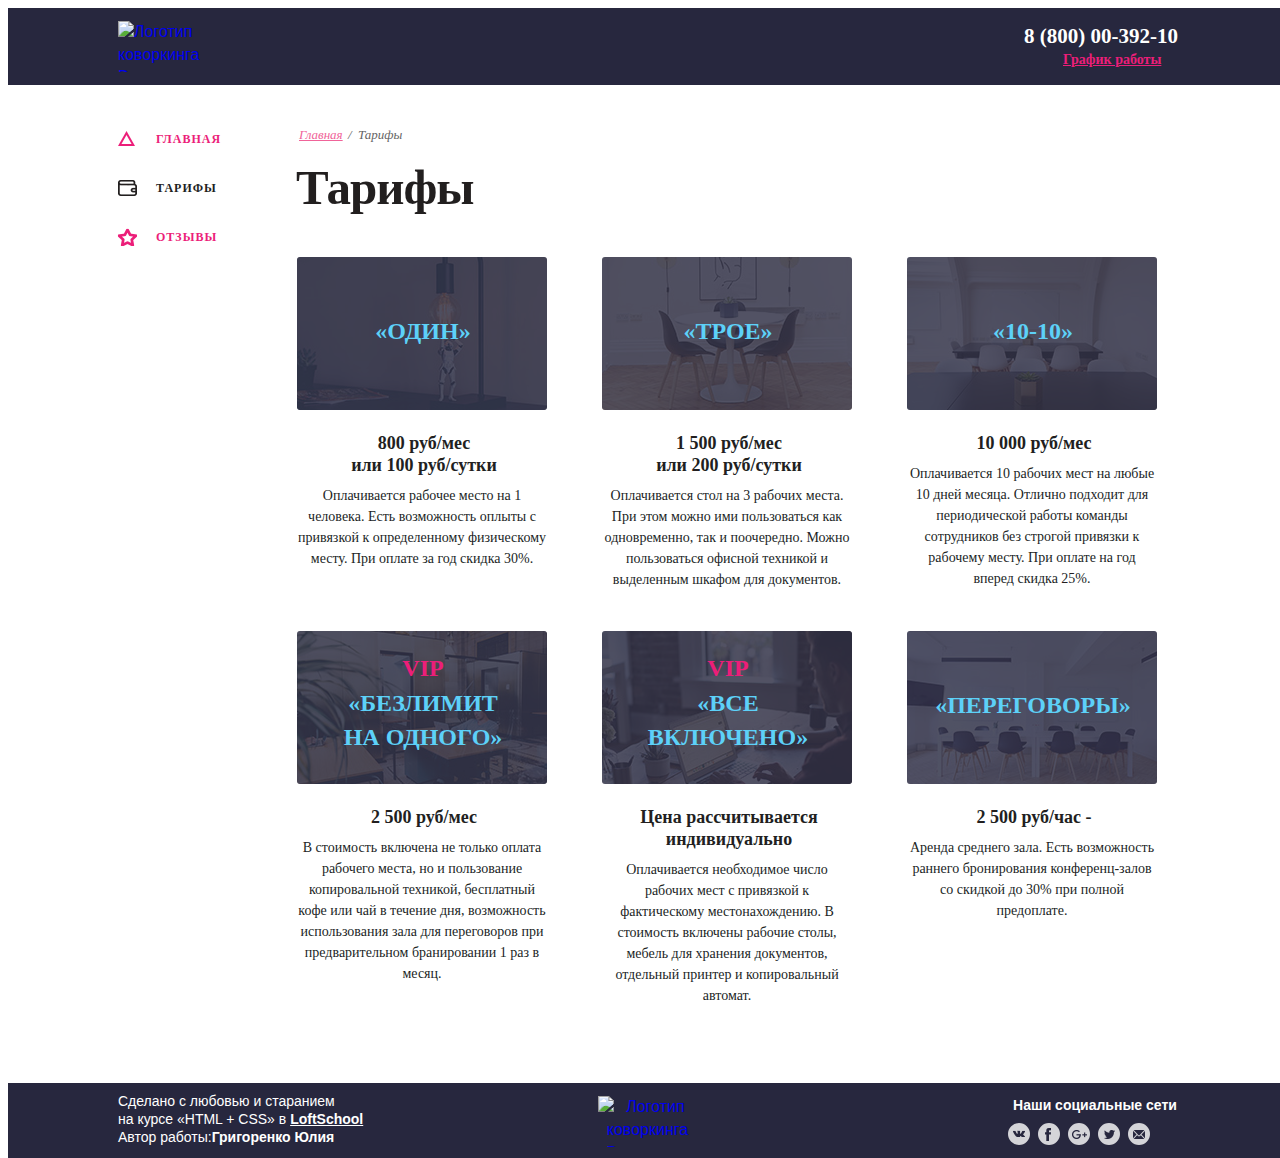
==== prices.html @ e8ad5a14 "price.html was added" ====
<!DOCTYPE html>
<html lang="ru">
  <head>
    <meta charset="UTF-8">
    <meta name="viewport" content="width=device-width, initial-scale=1.0">
    <meta http-equiv="X-UA_Compatible" content="ie=edge">
    <title>Коворкинг Воркадиум</title>
    <link rel="shortcut icon" href="img/favicon.ico" type="image/x-icon">
    <!-- <link href="" rel="stylesheet"> -->
    <link href="css/normalize.css" rel="stylesheet">
    <link href="css/style.css" rel="stylesheet">
  </head>
  <body>
    <section class="wrapper">
      <header class="main-header">
        <div class="container">
          <section class="main-header__logo">
            <a class="logo__link" href="about.html">
              <img class="logo__img" src="img/main-logo.png" width="99" height="51" alt="Логотип коворкинга Воркадиум">
            </a>
          </section>
          <address class="main-header__contacts">
            <a class="contacts__phone" href="tel:+78000039210">8 (800) 00-392-10</a>
            <div class="dropdown__schedule">
              <button class="contacts__schedule">График работы</button>
              <div class="schedule__visual-triangle"></div>
              <div class="schedule__office-hours">
                <span class="schedule__work-week">пн-вс: 09:00-20:00</span>
                <span class="schedule__lunch-time">обед: 14:00-14:30 </span>
              </div>
            </div>
          </address>
        </div>
      </header>
      <div class="container clearfix">
        <aside class="sidebar">
  				<nav class="main-nav">
  					<ul class="main-nav__list">
  						<li class="main-nav__item">
  							<a href="about.html" class="main-nav__link-about">Главная</a>
  						</li>
  						<li class="main-nav__item main-nav__item-current">
  							<span class="main-nav__link-prices">Тарифы</span>
  						</li>
  						<li class="main-nav__item">
  							<a href="comments.html" class="main-nav__link-comments">Отзывы</a>
  						</li>
  					</ul>
  				</nav>
  			</aside>
        <main class="content">
          <ul class="breadcrumbs">
            <li class="breadcrumbs__item"><a class="breadcrumbs__link" href="index.html">Главная</a></li>
            <li class="breadcrumbs__item breadcrumbs__item-current">Тарифы</li>
          </ul>
          <h1 class="content__title">Тарифы</h1>
          <ul class="price__list">
            <li class="price__item">
              <div class="price__illustration">
								<img class="price__img" src="img/price_one.jpg"  width="250" height="153" alt="Иллюстрация к тарифу Один коворкинга Воркадиум">
                <div class="dark-overlay"></div>
                <div class="price__name">«Один»</div>
              </div>
              <div class="price__description">
								<div class="price__title">800 руб/мес </br> или 100 руб/сутки</div>
								<p class="price__text">
									Оплачивается рабочее место на 1 человека.
									Есть возможность оплыты с привязкой к определенному физическому месту.
									При оплате за год скидка 30%.
								</p>
							</div>
            </li>
            <li class="price__item">
              <div class="price__illustration">
                <img class="price__img" src="img/price_three.jpg"  width="250" height="153" alt="Иллюстрация к тарифу Один коворкинга Воркадиум">
                <div class="dark-overlay"></div>
                <div class="price__name">«Трое»</div>
              </div>
              <div class="price__description">
                <div class="price__title">1 500 руб/мес</br> или 200 руб/сутки</div>
                <p class="price__text">
                  Оплачивается стол на 3 рабочих места.
									При этом можно ими пользоваться как одновременно, так и поочередно.
									Можно пользоваться офисной техникой и выделенным шкафом для документов.
                </p>
              </div>
            </li>
            <li class="price__item">
              <div class="price__illustration">
                <img class="price__img" src="img/price_10_to_10.jpg"  width="250" height="153" alt="Иллюстрация к тарифу Один коворкинга Воркадиум">
                <div class="dark-overlay"></div>
                <div class="price__name">«10-10»</div>
              </div>
              <div class="price__description">
                <div class="price__title">10 000 руб/мес</div>
                <p class="price__text">
                  Оплачивается 10 рабочих мест на любые 10 дней месяца.
									Отлично подходит для периодической работы команды сотрудников без
									строгой привязки к рабочему месту. При оплате на год вперед скидка 25%.
                </p>
              </div>
            </li>
            <li class="price__item">
              <div class="price__illustration">
                <img class="price__img" src="img/all-for-one.jpg"  width="250" height="153" alt="Иллюстрация к тарифу Один коворкинга Воркадиум">
                <div class="dark-overlay"></div>
                <div class="price__name">
                  <span class="price__name_extra">vip</span>
                  «Безлимит <br> на одного»
                </div>
              </div>
              <div class="price__description">
                <div class="price__title">2 500 руб/мес</div>
                <p class="price__text">
                  В стоимость включена не только оплата рабочего места,
									но и пользование копировальной техникой, бесплатный кофе или чай
									в течение дня, возможность использования зала для переговоров
									при предварительном бранировании 1 раз в месяц.
                </p>
              </div>
            </li>
            <li class="price__item">
              <div class="price__illustration">
                <img class="price__img" src="img/all-for-all.jpg"  width="250" height="153" alt="Иллюстрация к тарифу Один коворкинга Воркадиум">
                <div class="price__name">
                  <span class="price__name_extra">vip</span>
                  «Все </br> включено»
                </div>
                <div class="dark-overlay"></div>
              </div>
              <div class="price__description">
                <div class="price__title">
                  Цена рассчитывается индивидуально
                </div>
                <p class="price__text">
                  Оплачивается необходимое число рабочих мест
									с привязкой к фактическому местонахождению.
									В стоимость включены рабочие столы, мебель для хранения документов,
									отдельный принтер и копировальный автомат.
                </p>
              </div>
            </li>
            <li class="price__item">
              <div class="price__illustration">
                <img class="price__img" src="img/conversation.jpg"  width="250" height="153" alt="Иллюстрация к тарифу Один коворкинга Воркадиум">
                <div class="price__name">«Переговоры»</div>
                <div class="dark-overlay"></div>
              </div>
              <div class="price__description">
                <div class="price__title">2 500 руб/час -</div>
                <p class="price__text">
                  Аренда среднего зала. Есть возможность раннего бронирования
									конференц-залов со скидкой до 30% при полной предоплате.
                </p>
              </div>
            </li>
          </ul>
        <main>
      </div>
    </section>
    <footer class="main-footer">
      <div class="container clearfix">
        <section class="main-footer__copyright">
          Сделано с любовью и старанием</br>
					на курсе «HTML + CSS» в <a href="#" class="copyright__link">LoftSchool</a></br>
					Автор работы:<span class="copyright__author">Григоренко Юлия</span>
        </section>
        <section class="main-footer__logo">
          <a href="about.html" class="logo__link">
						<img class="logo__img" src="img/main-logo.png" width="99" height="51" alt="Логотип коворкинга Воркадиум">
					</a>
        </section>
        <section class="main-footer__social">
          <div class="socials__title">
						Наши социальные сети
					</div>
          <ul class="socials__list">
						<li class="socials__item">
							<a href="#" class="socials__link socials__link-vk">
							</a>
						</li>
						<li class="socials__item">
							<a href="#" class="socials__link socials__link-fb">
							</a>
						</li>
						<li class="socials__item">
							<a href="#" class="socials__link socials__link-google">
							</a>
						</li>
						<li class="socials__item">
							<a href="#" class="socials__link socials__link-twitter">
							</a>
						</li>
						<li class="socials__item">
							<a href="#" class="socials__link socials__link-email">
							</a>
						</li>
					</ul>
        </section>
      </div>
    </footer>
  </body>
</html>
---- css/style.css ----
/*@import url("/fonts/fonts.css");*/
@import url("layout/base.css");
@import url("components/logo.css");
@import url("components/contacts.css");
@import url("components/dropdown.css");
@import url("components/breadcrumbs.css");
@import url("components/nav.css");
@import url("components/price.css");
@import url("components/mainfooter.css");
@import url("components/mainfooter.css");
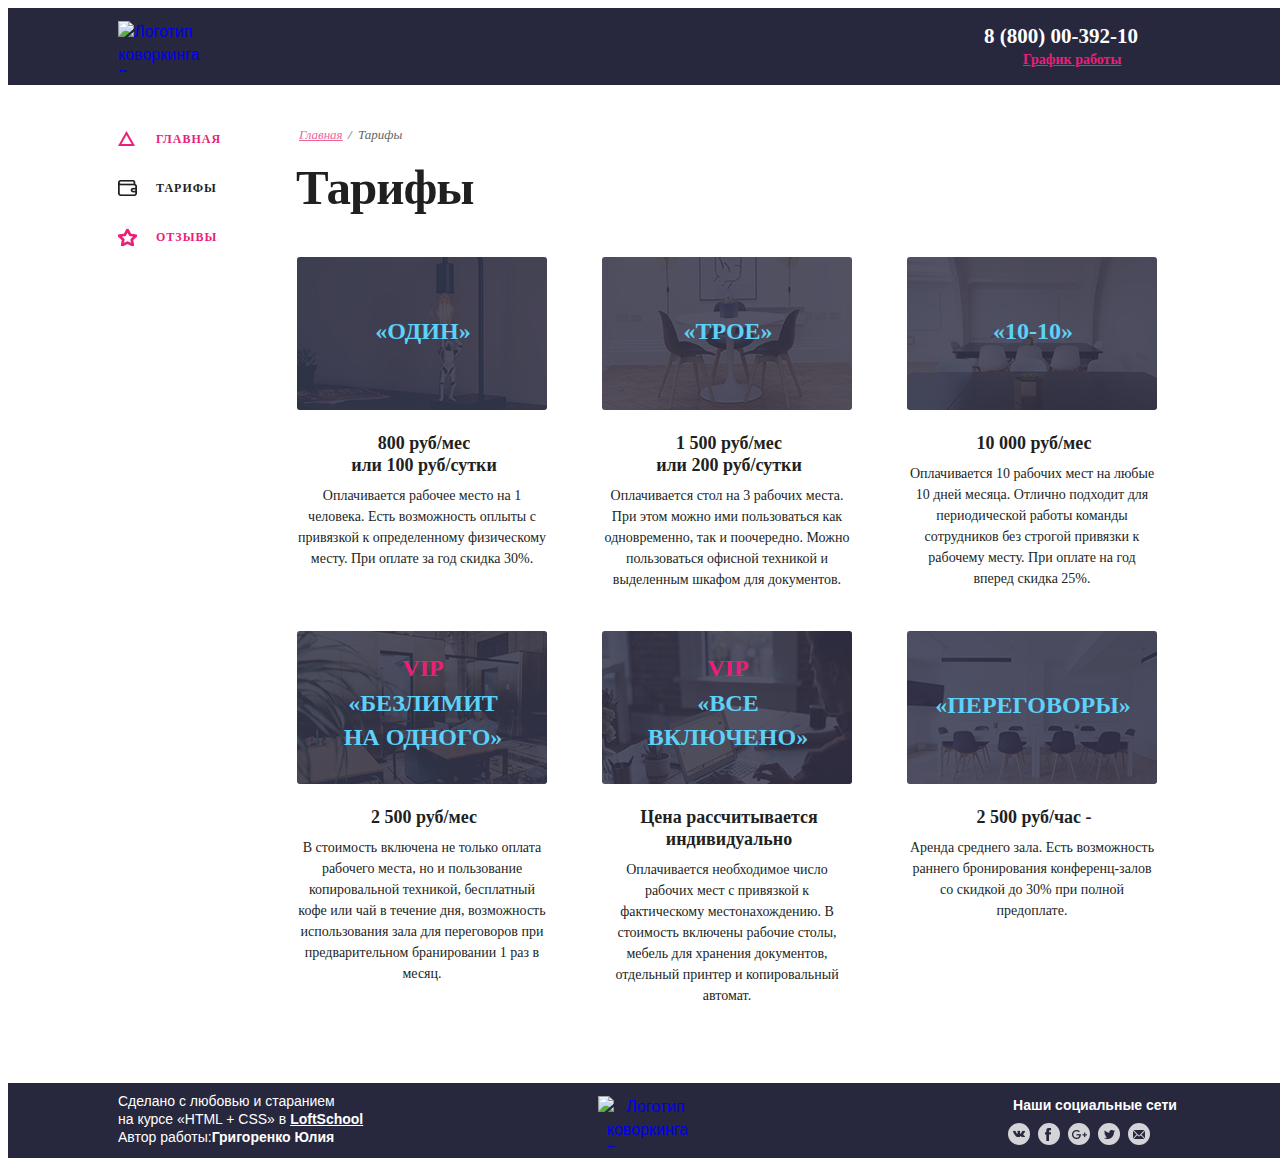
==== commit b8eb0449: "dropdown element was improved" ====
--- a/prices.html
+++ b/prices.html
@@ -6,15 +6,14 @@
     <meta http-equiv="X-UA_Compatible" content="ie=edge">
     <title>Коворкинг Воркадиум</title>
     <link rel="shortcut icon" href="img/favicon.ico" type="image/x-icon">
-    <!-- <link href="" rel="stylesheet"> -->
     <link href="css/normalize.css" rel="stylesheet">
     <link href="css/style.css" rel="stylesheet">
   </head>
   <body>
     <section class="wrapper">
       <header class="main-header">
-        <div class="container">
-          <section class="main-header__logo">
+        <div class="container container-header">
+            <section class="main-header__logo">
             <a class="logo__link" href="about.html">
               <img class="logo__img" src="img/main-logo.png" width="99" height="51" alt="Логотип коворкинга Воркадиум">
             </a>
@@ -22,14 +21,17 @@
           <address class="main-header__contacts">
             <a class="contacts__phone" href="tel:+78000039210">8 (800) 00-392-10</a>
             <div class="dropdown__schedule">
-              <button class="contacts__schedule">График работы</button>
-              <div class="schedule__visual-triangle"></div>
+
+                <button class="contacts__schedule">График работы</button>
+            
               <div class="schedule__office-hours">
+                <div class="schedule__visual-triangle"></div>
                 <span class="schedule__work-week">пн-вс: 09:00-20:00</span>
                 <span class="schedule__lunch-time">обед: 14:00-14:30 </span>
               </div>
             </div>
           </address>
+
         </div>
       </header>
       <div class="container clearfix">
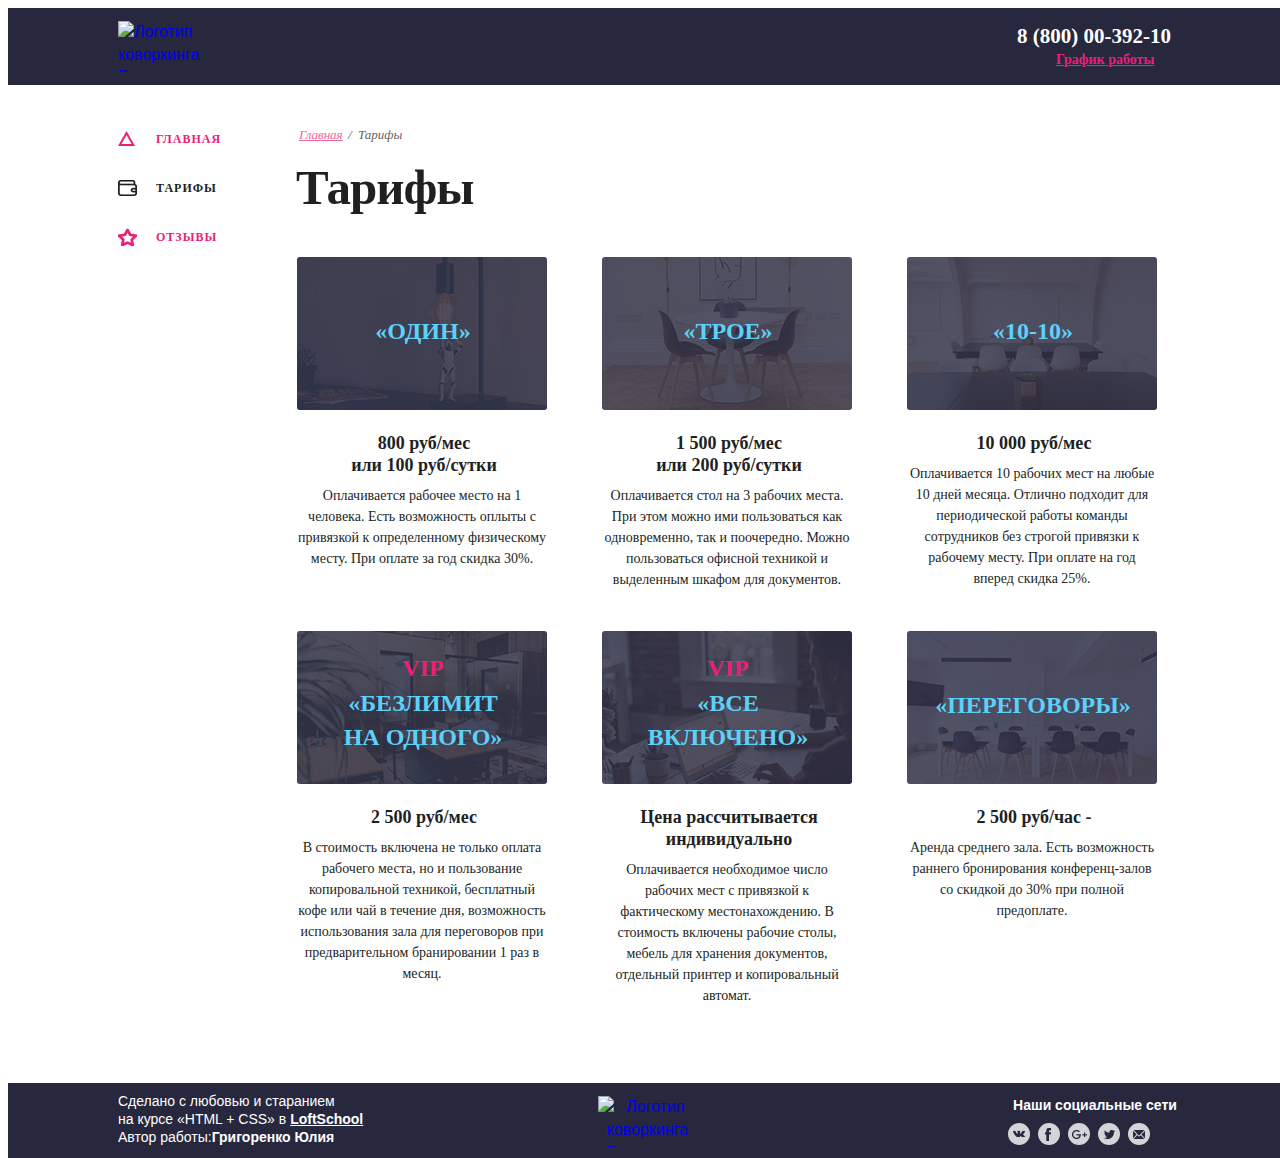
==== commit 621fb542: "about.html was added" ====
--- a/prices.html
+++ b/prices.html
@@ -23,7 +23,7 @@
             <div class="dropdown__schedule">
 
                 <button class="contacts__schedule">График работы</button>
-            
+
               <div class="schedule__office-hours">
                 <div class="schedule__visual-triangle"></div>
                 <span class="schedule__work-week">пн-вс: 09:00-20:00</span>
@@ -45,7 +45,7 @@
   							<span class="main-nav__link-prices">Тарифы</span>
   						</li>
   						<li class="main-nav__item">
-  							<a href="comments.html" class="main-nav__link-comments">Отзывы</a>
+  							<a href="feedback.html" class="main-nav__link-comments">Отзывы</a>
   						</li>
   					</ul>
   				</nav>
--- a/css/style.css
+++ b/css/style.css
@@ -8,3 +8,5 @@
 @import url("components/price.css");
 @import url("components/mainfooter.css");
 @import url("components/mainfooter.css");
+@import url("components/index.css");
+@import url("components/about.css");
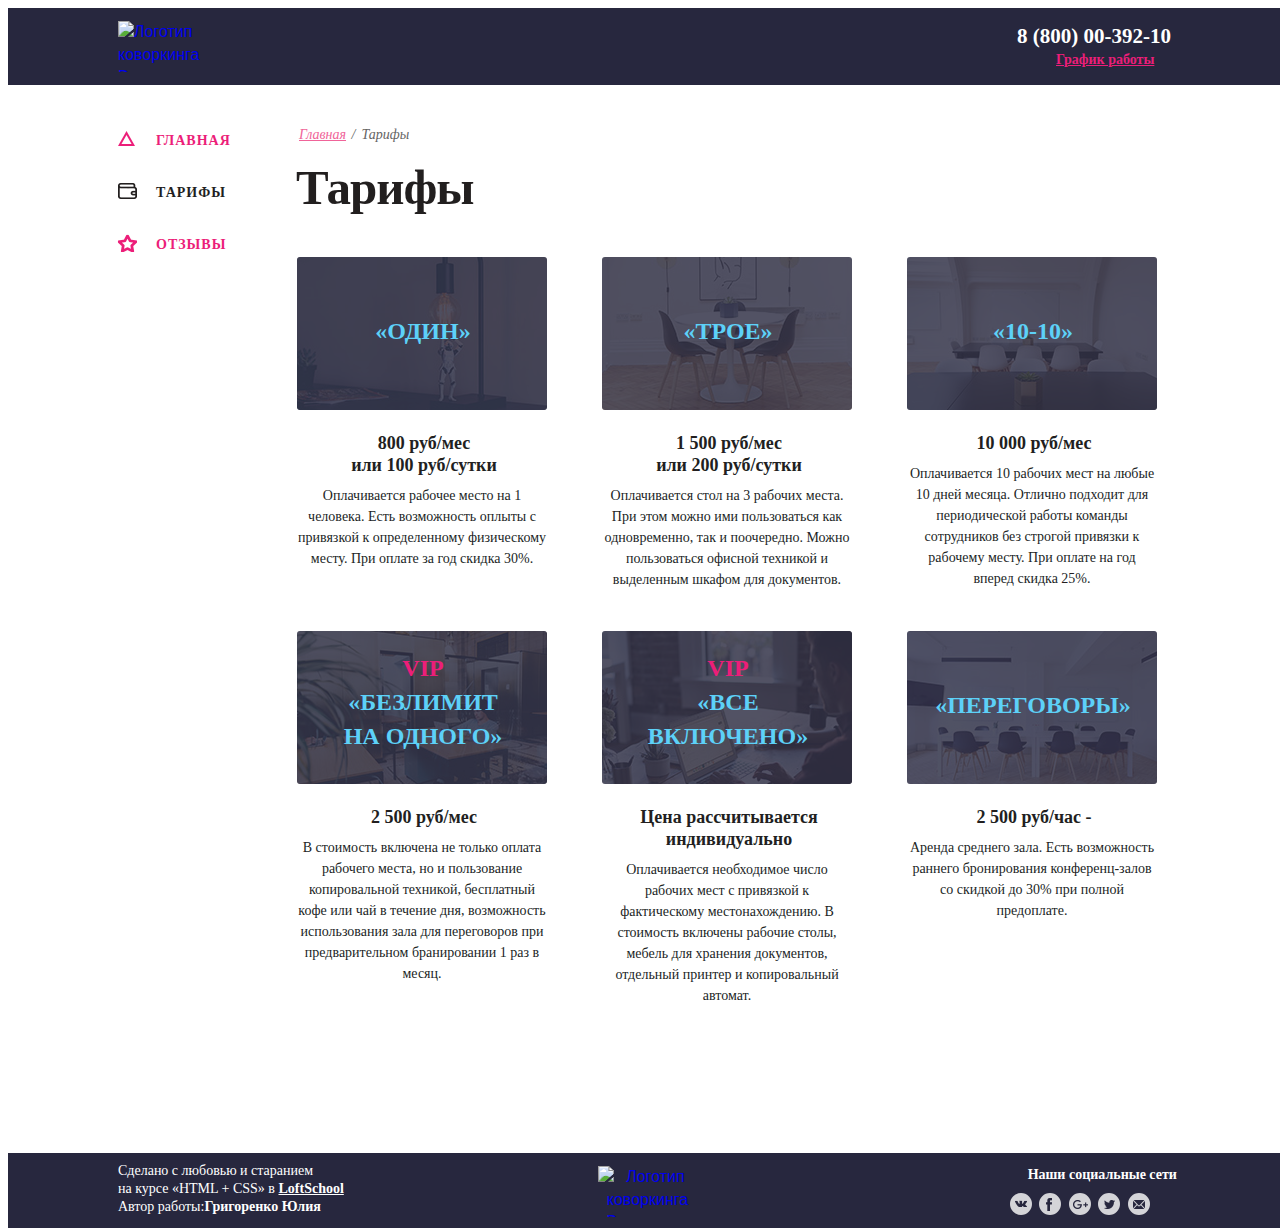
==== commit fb761e37: "fonts were corrected" ====
--- a/prices.html
+++ b/prices.html
@@ -21,9 +21,7 @@
           <address class="main-header__contacts">
             <a class="contacts__phone" href="tel:+78000039210">8 (800) 00-392-10</a>
             <div class="dropdown__schedule">
-
                 <button class="contacts__schedule">График работы</button>
-
               <div class="schedule__office-hours">
                 <div class="schedule__visual-triangle"></div>
                 <span class="schedule__work-week">пн-вс: 09:00-20:00</span>
@@ -31,7 +29,6 @@
               </div>
             </div>
           </address>
-
         </div>
       </header>
       <div class="container clearfix">
--- a/css/style.css
+++ b/css/style.css
@@ -1,4 +1,4 @@
-/*@import url("/fonts/fonts.css");*/
+@import url("/fonts/fonts.css");
 @import url("layout/base.css");
 @import url("components/logo.css");
 @import url("components/contacts.css");
@@ -10,3 +10,6 @@
 @import url("components/mainfooter.css");
 @import url("components/index.css");
 @import url("components/about.css");
+@import url("components/pagination.css");
+@import url("components/form.css");
+@import url("components/feedback.css");
